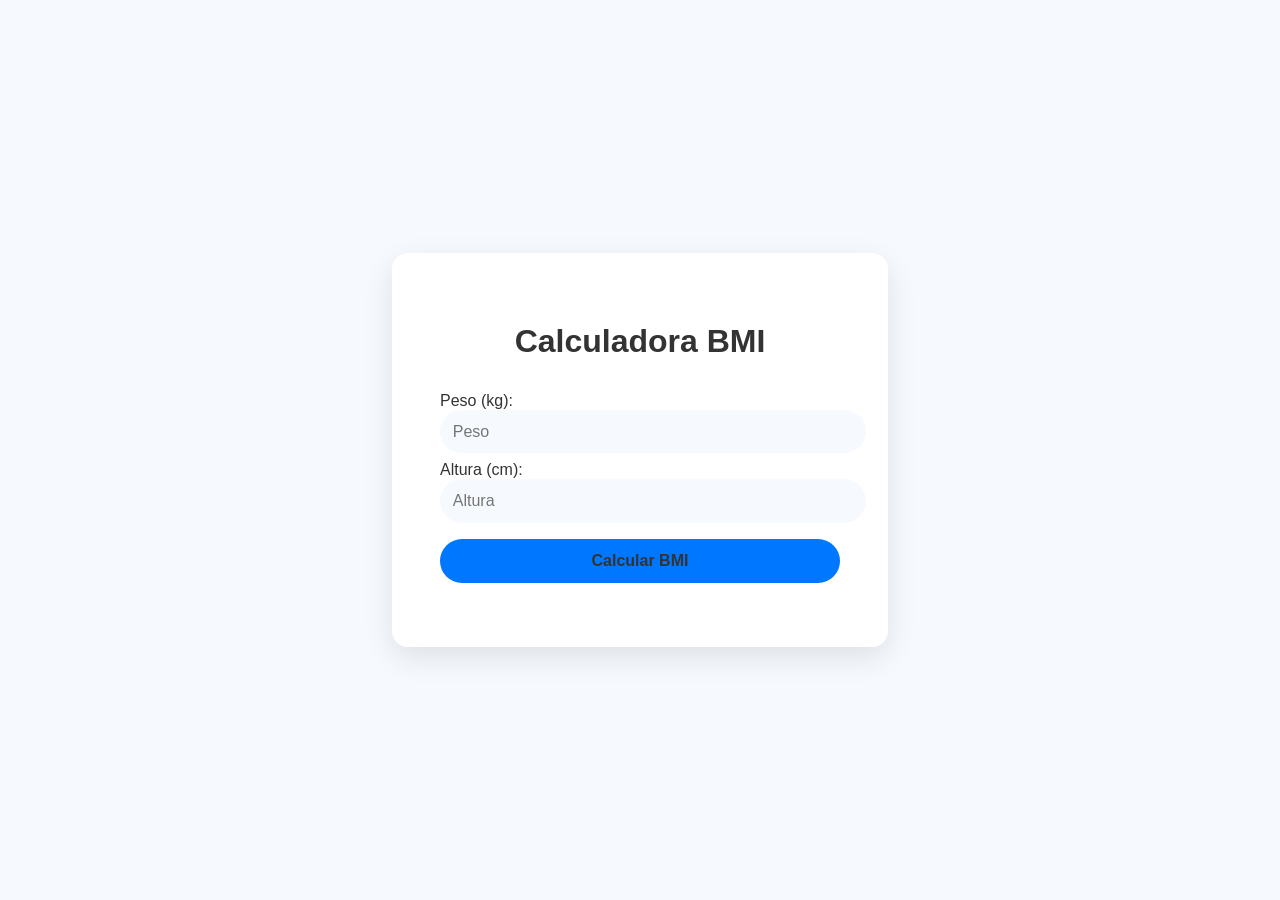
==== CALCULADORA-BMI/index.html @ 4cbb84f7 "Add files via upload" ====
<!DOCTYPE html>
<html lang="es">
<head>
    <meta charset="UTF-8">
    <meta name="viewport" content="width=device-width, initial-scale=1.0">
    <title>Calculadora BMI</title>
    <link rel="stylesheet" href="styles.css">

</head>
<body>
    <div class="contenedor">
        <h1>Calculadora BMI</h1>

        <div class="input-group">
            <label for="peso">Peso (kg): </label>
            <input type="number" id="peso" placeholder="Peso">
        </div>

        <div class="input-group">
            <label for="altura">Altura (cm): </label>
            <input type="number" id="altura" placeholder="Altura">
        </div>
        
        <button onclick="calcular()">Calcular BMI</button>
        <p id="resultado"></p>
    </div>


    <script src="script.js"></script>
</body>
</html>
---- CALCULADORA-BMI/styles.css ----
body {
    font-family: 'Poppins', sans-serif;
    background-color: #f6faff;
    display: flex;
    justify-content: center;
    align-items: center;
    height: 100vh;
    margin: 0;
    padding: 0;
    color: #333;
}

.contenedor {
    width: 90%;
    max-width: 400px;
    background-color: white;
    padding: 3rem;
    border-radius: 16px;
    box-shadow: 0 10px 30px rgba(0, 0, 0, 0.1);
}

h1 {
    text-align: center;
    margin-bottom: 2rem;
}

.input-group {
    margin-bottom: 2rem;
    display: block;
    margin-bottom: 0.5rem;
    
}

.input-group input {
    width: 100%;
    padding: 0.8rem;
    border: none;
    border-radius: 50px;
    background-color: #f6faff;
    font-size: 1rem;
    color: #333;
}

button {
    width: 100%;
    padding: 0.8rem;
    margin-top: 0.5rem;
    background-color: #0077ff;
    color: #333;
    border: none;
    border-radius: 50px;
    font-size: 1rem;
    cursor: pointer;
    font-weight: bold;
}

button:hover {
    transition: background-color 0.3s;
    background-color: #0055cc;
}

p #result {
    margin-top: 1.5rem;
    font-weight: 600;
    font-size: 1.2rem;
    text-align: center;
}
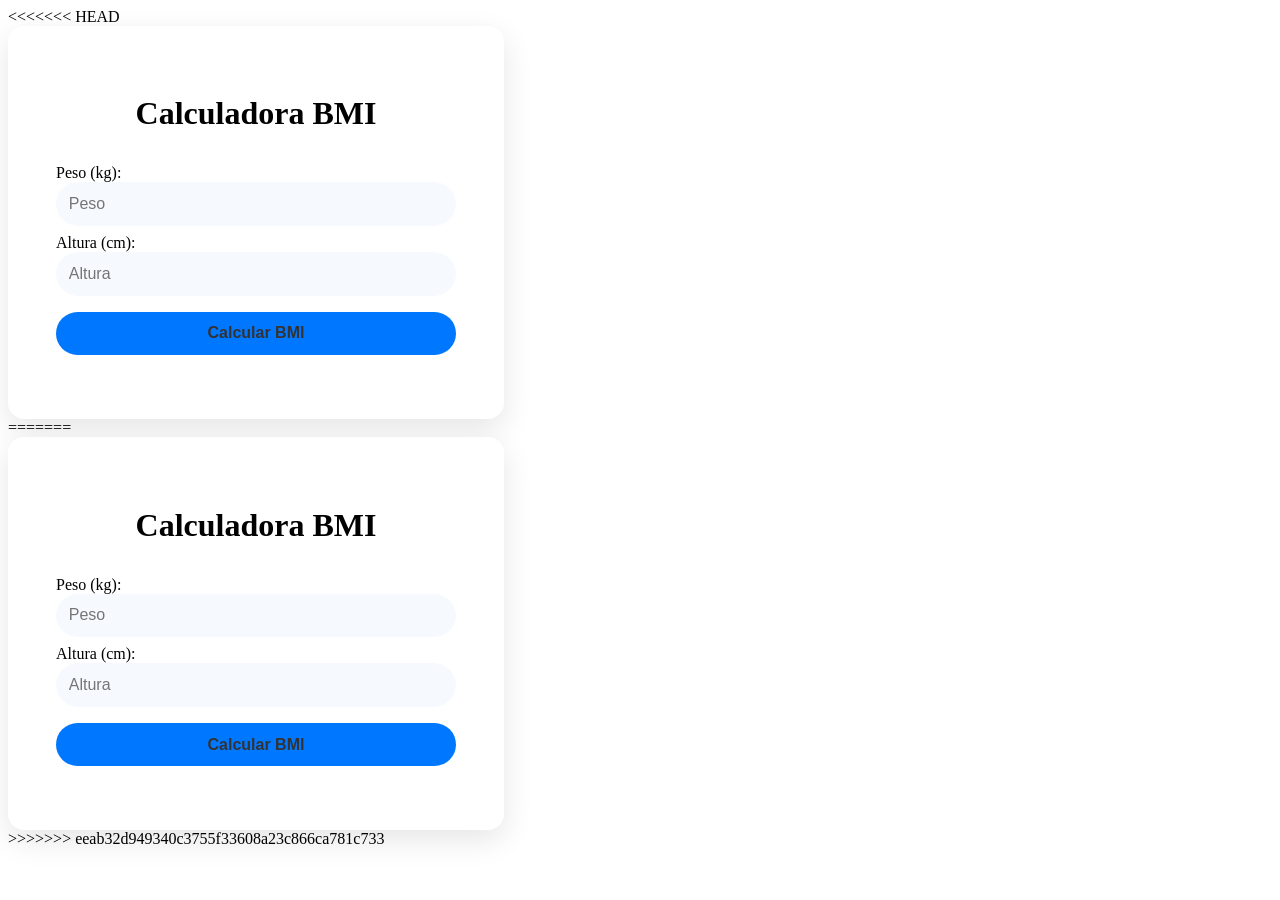
==== commit fcdf9646: "Resolver conflictos" ====
--- a/CALCULADORA-BMI/index.html
+++ b/CALCULADORA-BMI/index.html
@@ -1,31 +1,64 @@
-<!DOCTYPE html>
-<html lang="es">
-<head>
-    <meta charset="UTF-8">
-    <meta name="viewport" content="width=device-width, initial-scale=1.0">
-    <title>Calculadora BMI</title>
-    <link rel="stylesheet" href="styles.css">
-
-</head>
-<body>
-    <div class="contenedor">
-        <h1>Calculadora BMI</h1>
-
-        <div class="input-group">
-            <label for="peso">Peso (kg): </label>
-            <input type="number" id="peso" placeholder="Peso">
-        </div>
-
-        <div class="input-group">
-            <label for="altura">Altura (cm): </label>
-            <input type="number" id="altura" placeholder="Altura">
-        </div>
-        
-        <button onclick="calcular()">Calcular BMI</button>
-        <p id="resultado"></p>
-    </div>
-
-
-    <script src="script.js"></script>
-</body>
+<<<<<<< HEAD
+<!DOCTYPE html>
+<html lang="es">
+<head>
+    <meta charset="UTF-8">
+    <meta name="viewport" content="width=device-width, initial-scale=1.0">
+    <title>Calculadora BMI</title>
+    <link rel="stylesheet" href="styles.css">
+
+</head>
+<body>
+    <div class="contenedor">
+        <h1>Calculadora BMI</h1>
+
+        <div class="input-group">
+            <label for="peso">Peso (kg): </label>
+            <input type="number" id="peso" placeholder="Peso">
+        </div>
+
+        <div class="input-group">
+            <label for="altura">Altura (cm): </label>
+            <input type="number" id="altura" placeholder="Altura">
+        </div>
+        
+        <button onclick="calcular()">Calcular BMI</button>
+        <p id="resultado"></p>
+    </div>
+
+
+    <script src="script.js"></script>
+</body>
+=======
+<!DOCTYPE html>
+<html lang="es">
+<head>
+    <meta charset="UTF-8">
+    <meta name="viewport" content="width=device-width, initial-scale=1.0">
+    <title>Calculadora BMI</title>
+    <link rel="stylesheet" href="styles.css">
+
+</head>
+<body>
+    <div class="contenedor">
+        <h1>Calculadora BMI</h1>
+
+        <div class="input-group">
+            <label for="peso">Peso (kg): </label>
+            <input type="number" id="peso" placeholder="Peso">
+        </div>
+
+        <div class="input-group">
+            <label for="altura">Altura (cm): </label>
+            <input type="number" id="altura" placeholder="Altura">
+        </div>
+        
+        <button onclick="calcular()">Calcular BMI</button>
+        <p id="resultado"></p>
+    </div>
+
+
+    <script src="script.js"></script>
+</body>
+>>>>>>> eeab32d949340c3755f33608a23c866ca781c733
 </html>
--- a/CALCULADORA-BMI/styles.css
+++ b/CALCULADORA-BMI/styles.css
@@ -1,67 +1,136 @@
-body {
-    font-family: 'Poppins', sans-serif;
-    background-color: #f6faff;
-    display: flex;
-    justify-content: center;
-    align-items: center;
-    height: 100vh;
-    margin: 0;
-    padding: 0;
-    color: #333;
-}
-
-.contenedor {
-    width: 90%;
-    max-width: 400px;
-    background-color: white;
-    padding: 3rem;
-    border-radius: 16px;
-    box-shadow: 0 10px 30px rgba(0, 0, 0, 0.1);
-}
-
-h1 {
-    text-align: center;
-    margin-bottom: 2rem;
-}
-
-.input-group {
-    margin-bottom: 2rem;
-    display: block;
-    margin-bottom: 0.5rem;
-    
-}
-
-.input-group input {
-    width: 100%;
-    padding: 0.8rem;
-    border: none;
-    border-radius: 50px;
-    background-color: #f6faff;
-    font-size: 1rem;
-    color: #333;
-}
-
-button {
-    width: 100%;
-    padding: 0.8rem;
-    margin-top: 0.5rem;
-    background-color: #0077ff;
-    color: #333;
-    border: none;
-    border-radius: 50px;
-    font-size: 1rem;
-    cursor: pointer;
-    font-weight: bold;
-}
-
-button:hover {
-    transition: background-color 0.3s;
-    background-color: #0055cc;
-}
-
-p #result {
-    margin-top: 1.5rem;
-    font-weight: 600;
-    font-size: 1.2rem;
-    text-align: center;
+<<<<<<< HEAD
+body {
+    font-family: 'Poppins', sans-serif;
+    background-color: #f6faff;
+    display: flex;
+    justify-content: center;
+    align-items: center;
+    height: 100vh;
+    margin: 0;
+    padding: 0;
+    color: #333;
+}
+
+.contenedor {
+    width: 90%;
+    max-width: 400px;
+    background-color: white;
+    padding: 3rem;
+    border-radius: 16px;
+    box-shadow: 0 10px 30px rgba(0, 0, 0, 0.1);
+}
+
+h1 {
+    text-align: center;
+    margin-bottom: 2rem;
+}
+
+.input-group {
+    margin-bottom: 2rem;
+    display: block;
+    margin-bottom: 0.5rem;
+    
+}
+
+.input-group input {
+    width: 100%;
+    padding: 0.8rem;
+    border: none;
+    border-radius: 50px;
+    background-color: #f6faff;
+    font-size: 1rem;
+    color: #333;
+}
+
+button {
+    width: 100%;
+    padding: 0.8rem;
+    margin-top: 0.5rem;
+    background-color: #0077ff;
+    color: #333;
+    border: none;
+    border-radius: 50px;
+    font-size: 1rem;
+    cursor: pointer;
+    font-weight: bold;
+}
+
+button:hover {
+    transition: background-color 0.3s;
+    background-color: #0055cc;
+}
+
+p #result {
+    margin-top: 1.5rem;
+    font-weight: 600;
+    font-size: 1.2rem;
+    text-align: center;
+=======
+body {
+    font-family: 'Poppins', sans-serif;
+    background-color: #f6faff;
+    display: flex;
+    justify-content: center;
+    align-items: center;
+    height: 100vh;
+    margin: 0;
+    padding: 0;
+    color: #333;
+}
+
+.contenedor {
+    width: 90%;
+    max-width: 400px;
+    background-color: white;
+    padding: 3rem;
+    border-radius: 16px;
+    box-shadow: 0 10px 30px rgba(0, 0, 0, 0.1);
+}
+
+h1 {
+    text-align: center;
+    margin-bottom: 2rem;
+}
+
+.input-group {
+    margin-bottom: 2rem;
+    display: block;
+    margin-bottom: 0.5rem;
+    
+}
+
+.input-group input {
+    width: 100%;
+    padding: 0.8rem;
+    border: none;
+    border-radius: 50px;
+    background-color: #f6faff;
+    font-size: 1rem;
+    color: #333;
+}
+
+button {
+    width: 100%;
+    padding: 0.8rem;
+    margin-top: 0.5rem;
+    background-color: #0077ff;
+    color: #333;
+    border: none;
+    border-radius: 50px;
+    font-size: 1rem;
+    cursor: pointer;
+    font-weight: bold;
+}
+
+button:hover {
+    transition: background-color 0.3s;
+    background-color: #0055cc;
+}
+
+p #result {
+    margin-top: 1.5rem;
+    font-weight: 600;
+    font-size: 1.2rem;
+    text-align: center;
+>>>>>>> eeab32d949340c3755f33608a23c866ca781c733
 }
--- a/CALCULADORA-BMI/styles.css
+++ b/CALCULADORA-BMI/styles.css
@@ -1,67 +1,136 @@
-body {
-    font-family: 'Poppins', sans-serif;
-    background-color: #f6faff;
-    display: flex;
-    justify-content: center;
-    align-items: center;
-    height: 100vh;
-    margin: 0;
-    padding: 0;
-    color: #333;
-}
-
-.contenedor {
-    width: 90%;
-    max-width: 400px;
-    background-color: white;
-    padding: 3rem;
-    border-radius: 16px;
-    box-shadow: 0 10px 30px rgba(0, 0, 0, 0.1);
-}
-
-h1 {
-    text-align: center;
-    margin-bottom: 2rem;
-}
-
-.input-group {
-    margin-bottom: 2rem;
-    display: block;
-    margin-bottom: 0.5rem;
-    
-}
-
-.input-group input {
-    width: 100%;
-    padding: 0.8rem;
-    border: none;
-    border-radius: 50px;
-    background-color: #f6faff;
-    font-size: 1rem;
-    color: #333;
-}
-
-button {
-    width: 100%;
-    padding: 0.8rem;
-    margin-top: 0.5rem;
-    background-color: #0077ff;
-    color: #333;
-    border: none;
-    border-radius: 50px;
-    font-size: 1rem;
-    cursor: pointer;
-    font-weight: bold;
-}
-
-button:hover {
-    transition: background-color 0.3s;
-    background-color: #0055cc;
-}
-
-p #result {
-    margin-top: 1.5rem;
-    font-weight: 600;
-    font-size: 1.2rem;
-    text-align: center;
+<<<<<<< HEAD
+body {
+    font-family: 'Poppins', sans-serif;
+    background-color: #f6faff;
+    display: flex;
+    justify-content: center;
+    align-items: center;
+    height: 100vh;
+    margin: 0;
+    padding: 0;
+    color: #333;
+}
+
+.contenedor {
+    width: 90%;
+    max-width: 400px;
+    background-color: white;
+    padding: 3rem;
+    border-radius: 16px;
+    box-shadow: 0 10px 30px rgba(0, 0, 0, 0.1);
+}
+
+h1 {
+    text-align: center;
+    margin-bottom: 2rem;
+}
+
+.input-group {
+    margin-bottom: 2rem;
+    display: block;
+    margin-bottom: 0.5rem;
+    
+}
+
+.input-group input {
+    width: 100%;
+    padding: 0.8rem;
+    border: none;
+    border-radius: 50px;
+    background-color: #f6faff;
+    font-size: 1rem;
+    color: #333;
+}
+
+button {
+    width: 100%;
+    padding: 0.8rem;
+    margin-top: 0.5rem;
+    background-color: #0077ff;
+    color: #333;
+    border: none;
+    border-radius: 50px;
+    font-size: 1rem;
+    cursor: pointer;
+    font-weight: bold;
+}
+
+button:hover {
+    transition: background-color 0.3s;
+    background-color: #0055cc;
+}
+
+p #result {
+    margin-top: 1.5rem;
+    font-weight: 600;
+    font-size: 1.2rem;
+    text-align: center;
+=======
+body {
+    font-family: 'Poppins', sans-serif;
+    background-color: #f6faff;
+    display: flex;
+    justify-content: center;
+    align-items: center;
+    height: 100vh;
+    margin: 0;
+    padding: 0;
+    color: #333;
+}
+
+.contenedor {
+    width: 90%;
+    max-width: 400px;
+    background-color: white;
+    padding: 3rem;
+    border-radius: 16px;
+    box-shadow: 0 10px 30px rgba(0, 0, 0, 0.1);
+}
+
+h1 {
+    text-align: center;
+    margin-bottom: 2rem;
+}
+
+.input-group {
+    margin-bottom: 2rem;
+    display: block;
+    margin-bottom: 0.5rem;
+    
+}
+
+.input-group input {
+    width: 100%;
+    padding: 0.8rem;
+    border: none;
+    border-radius: 50px;
+    background-color: #f6faff;
+    font-size: 1rem;
+    color: #333;
+}
+
+button {
+    width: 100%;
+    padding: 0.8rem;
+    margin-top: 0.5rem;
+    background-color: #0077ff;
+    color: #333;
+    border: none;
+    border-radius: 50px;
+    font-size: 1rem;
+    cursor: pointer;
+    font-weight: bold;
+}
+
+button:hover {
+    transition: background-color 0.3s;
+    background-color: #0055cc;
+}
+
+p #result {
+    margin-top: 1.5rem;
+    font-weight: 600;
+    font-size: 1.2rem;
+    text-align: center;
+>>>>>>> eeab32d949340c3755f33608a23c866ca781c733
 }
